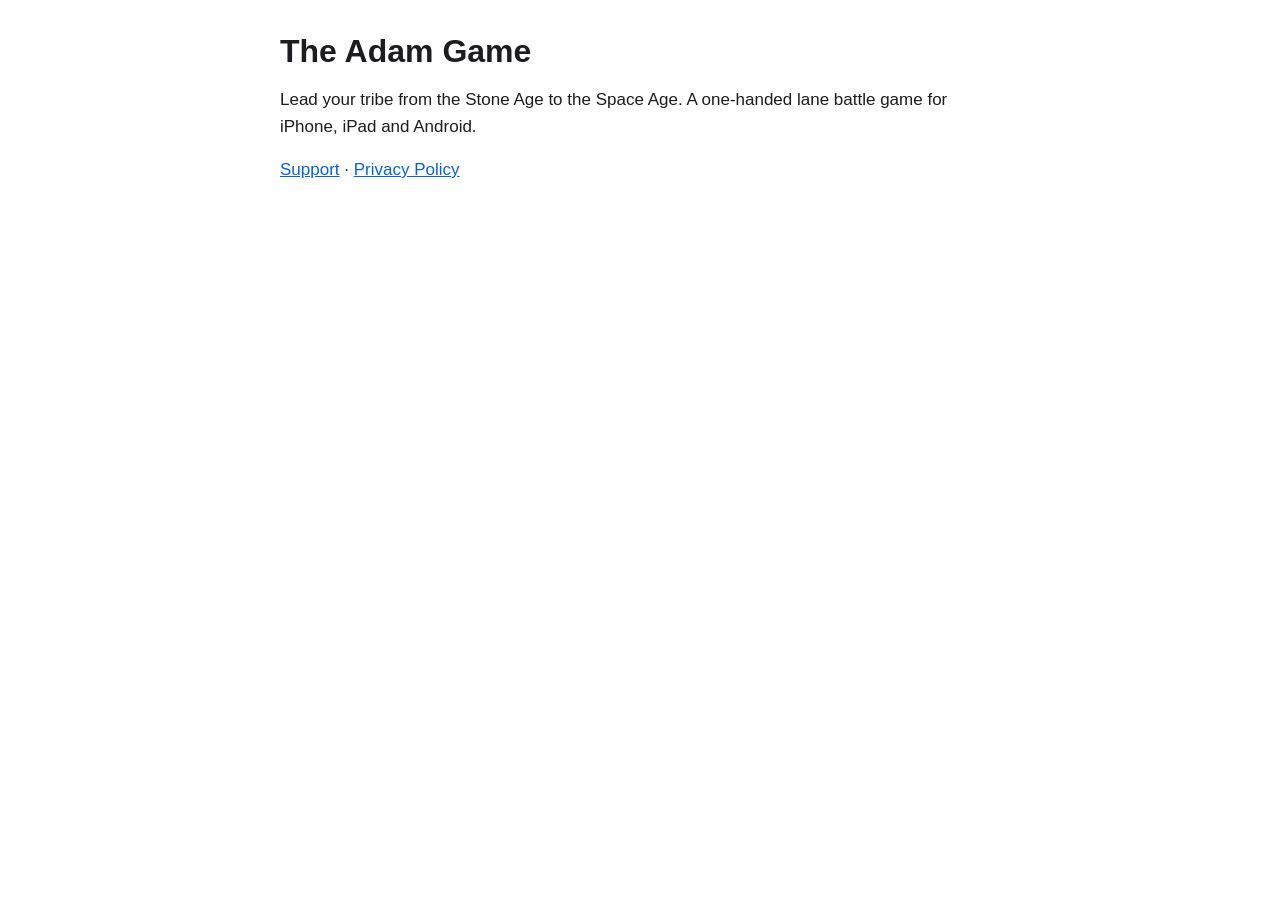
==== index.html @ 847c03eb "Update site" ====
<!doctype html>
<html lang="en">
<head>
<meta charset="utf-8">
<meta name="viewport" content="width=device-width, initial-scale=1">
<title>The Adam Game</title>
<link rel="stylesheet" href="style.css">
</head>
<body>
<main>
<h1>The Adam Game</h1>
<p>Lead your tribe from the Stone Age to the Space Age. A one-handed lane battle game for iPhone, iPad and Android.</p>
<p><a href="support/">Support</a> · <a href="privacy/">Privacy Policy</a></p>
</main>
</body>
</html>
---- style.css ----
:root { color-scheme: light dark; --text: #1d1d1f; --muted: #6e6e73; --line: #d2d2d7; --bg: #fff; --link: #0b63ce; }
@media (prefers-color-scheme: dark) {
  :root { --text: #f5f5f7; --muted: #a1a1a6; --line: #424245; --bg: #161617; --link: #6cb2ff; }
}
body { margin: 0; background: var(--bg); color: var(--text); font: 17px/1.55 -apple-system, BlinkMacSystemFont, "Segoe UI", Roboto, sans-serif; }
main { max-width: 720px; margin: 0 auto; padding: 32px 16px 64px; }
h1 { font-size: 32px; line-height: 1.2; margin: 0 0 8px; }
h2 { font-size: 20px; margin: 32px 0 8px; }
a { color: var(--link); }
hr { border: 0; border-top: 1px solid var(--line); margin: 48px 0; }
table { width: 100%; border-collapse: collapse; font-size: 15px; }
th, td { text-align: left; vertical-align: top; padding: 8px 8px 8px 0; border-bottom: 1px solid var(--line); }
.meta, .lang { color: var(--muted); font-size: 15px; margin-top: 0; }
@media (max-width: 560px) { table, thead, tbody, tr, th, td { display: block; } thead { display: none; } td { border: 0; padding: 2px 0; } tr { border-bottom: 1px solid var(--line); padding: 8px 0; } }
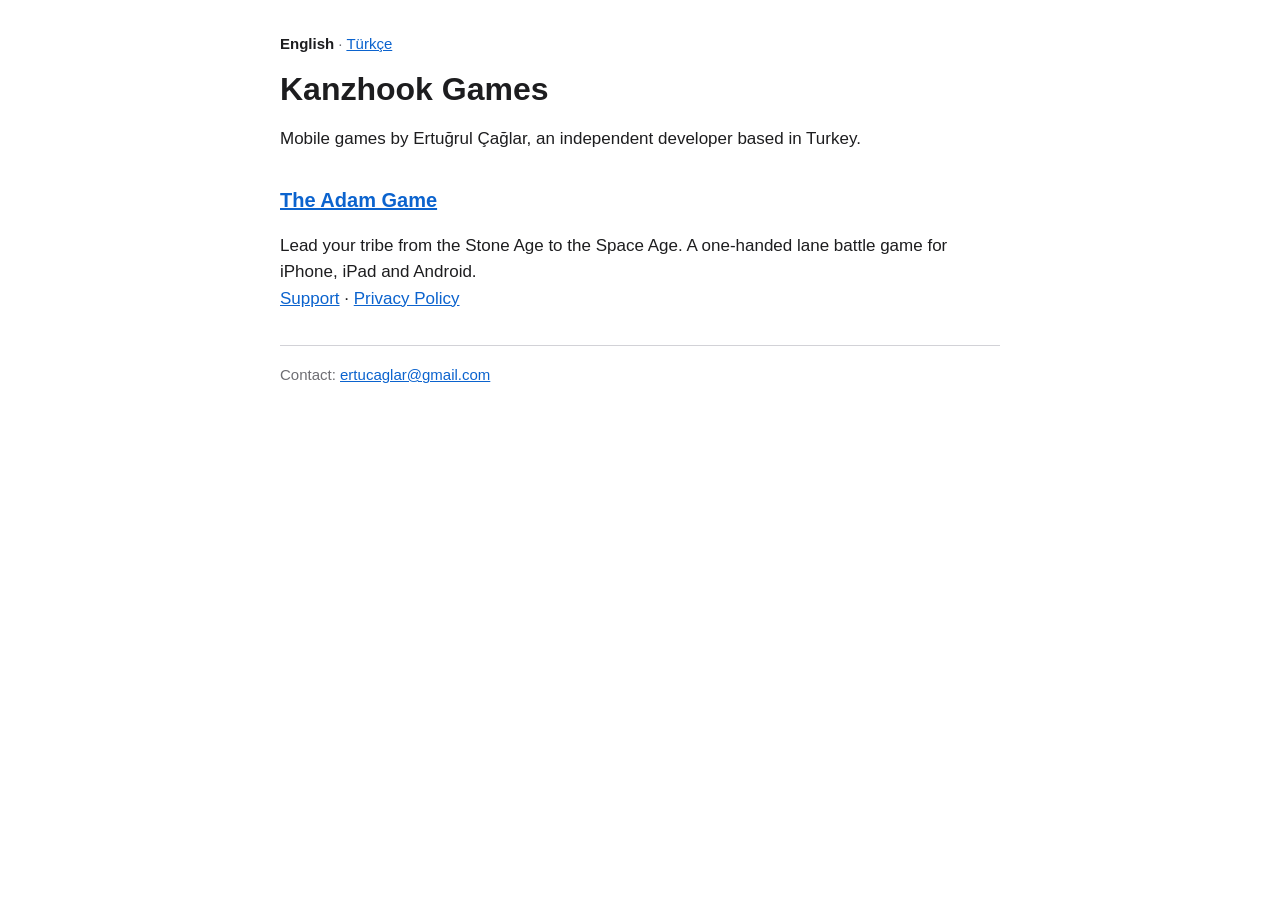
==== commit 55ff22b6: "Update site" ====
--- a/index.html
+++ b/index.html
@@ -3,14 +3,27 @@
 <head>
 <meta charset="utf-8">
 <meta name="viewport" content="width=device-width, initial-scale=1">
-<title>The Adam Game</title>
-<link rel="stylesheet" href="style.css">
+<title>Kanzhook Games</title>
+<link rel="stylesheet" href="/style.css">
+<script src="/site.js"></script>
 </head>
 <body>
 <main>
-<h1>The Adam Game</h1>
-<p>Lead your tribe from the Stone Age to the Space Age. A one-handed lane battle game for iPhone, iPad and Android.</p>
-<p><a href="support/">Support</a> · <a href="privacy/">Privacy Policy</a></p>
+<p class="lang"><a href="?lang=EN" hreflang="en">English</a> · <a href="?lang=TR" hreflang="tr">Türkçe</a></p>
+<h1>Kanzhook Games</h1>
+<p data-lang="en">Mobile games by Ertuğrul Çağlar, an independent developer based in Turkey.</p>
+<p data-lang="tr">Türkiye'de yaşayan bağımsız geliştirici Ertuğrul Çağlar'ın mobil oyunları.</p>
+
+<ul class="games">
+<li>
+<strong><a href="/the-adam-game/">The Adam Game</a></strong>
+<p data-lang="en">Lead your tribe from the Stone Age to the Space Age. A one-handed lane battle game for iPhone, iPad and Android.<br><a href="/the-adam-game/support?lang=EN">Support</a> · <a href="/the-adam-game/privacy?lang=EN">Privacy Policy</a></p>
+<p data-lang="tr">Kabileni Taş Çağı'ndan Uzay Çağı'na taşı. iPhone, iPad ve Android için tek elle oynanan şerit savaşı oyunu.<br><a href="/the-adam-game/support?lang=TR">Destek</a> · <a href="/the-adam-game/privacy?lang=TR">Gizlilik Politikası</a></p>
+</li>
+</ul>
+
+<p class="meta" data-lang="en">Contact: <a href="mailto:ertucaglar@gmail.com">ertucaglar@gmail.com</a></p>
+<p class="meta" data-lang="tr">İletişim: <a href="mailto:ertucaglar@gmail.com">ertucaglar@gmail.com</a></p>
 </main>
 </body>
 </html>
--- a/style.css
+++ b/style.css
@@ -12,3 +12,10 @@
 th, td { text-align: left; vertical-align: top; padding: 8px 8px 8px 0; border-bottom: 1px solid var(--line); }
 .meta, .lang { color: var(--muted); font-size: 15px; margin-top: 0; }
 @media (max-width: 560px) { table, thead, tbody, tr, th, td { display: block; } thead { display: none; } td { border: 0; padding: 2px 0; } tr { border-bottom: 1px solid var(--line); padding: 8px 0; } }
+/* Dil: site.js <html data-lang> yazar; seçilmeyen dilin içeriği gizlenir. Betik çalışmazsa iki dil de görünür. */
+html[data-lang="en"] [data-lang="tr"], html[data-lang="tr"] [data-lang="en"], html[data-lang] hr.lang-split { display: none; }
+html[data-lang="en"] .lang a[hreflang="en"], html[data-lang="tr"] .lang a[hreflang="tr"] { color: var(--text); font-weight: 600; text-decoration: none; }
+.footer { margin-top: 48px; }
+.games { list-style: none; padding: 0; }
+.games li { padding: 16px 0; border-bottom: 1px solid var(--line); }
+.games strong { font-size: 20px; }
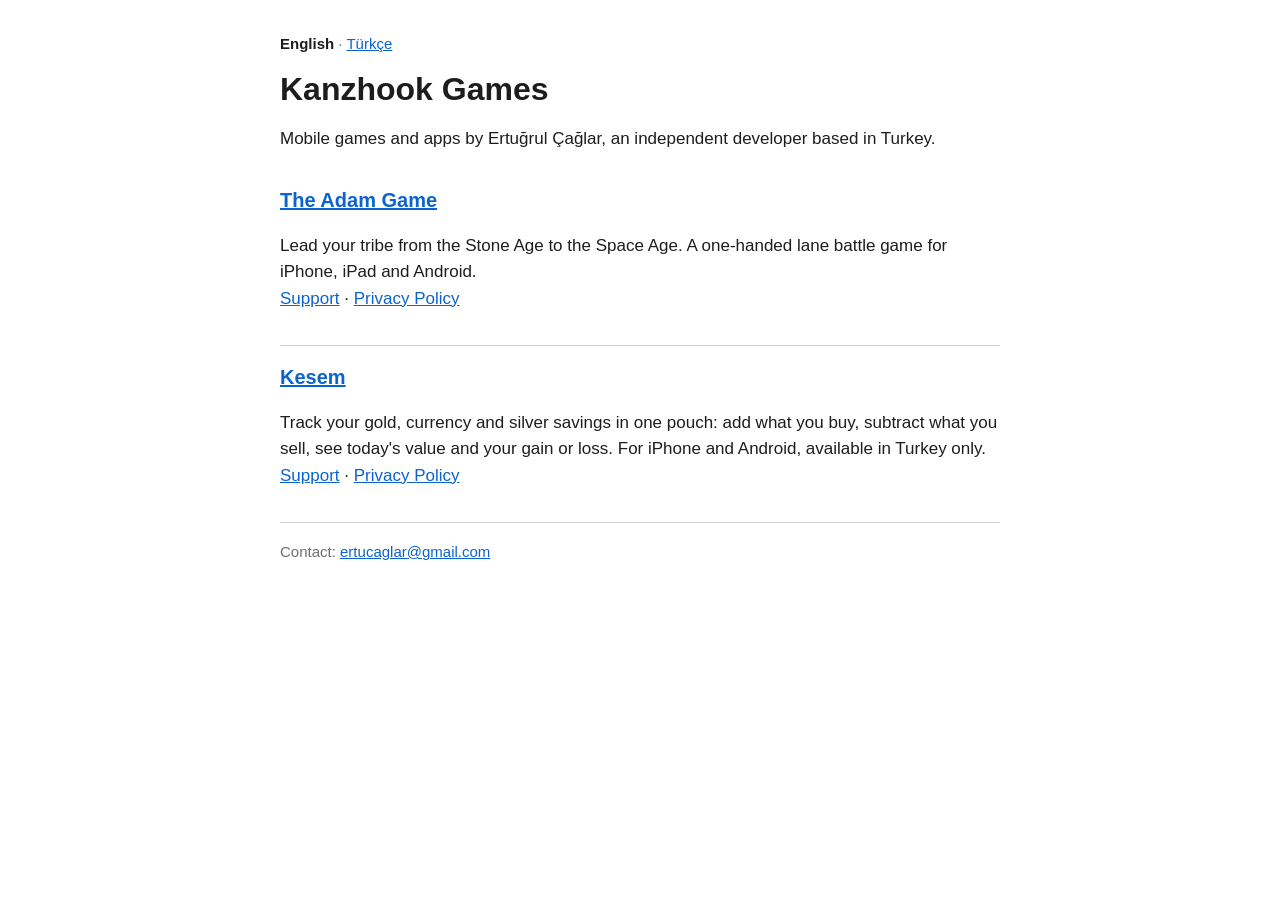
==== commit 0358ff68: "docs: Kesem'in sayfasını, gizlilik politikasını ve destek sayfasını ekle Kesem (altın, döviz ve gümü" ====
--- a/index.html
+++ b/index.html
@@ -11,14 +11,19 @@
 <main>
 <p class="lang"><a href="?lang=EN" hreflang="en">English</a> · <a href="?lang=TR" hreflang="tr">Türkçe</a></p>
 <h1>Kanzhook Games</h1>
-<p data-lang="en">Mobile games by Ertuğrul Çağlar, an independent developer based in Turkey.</p>
-<p data-lang="tr">Türkiye'de yaşayan bağımsız geliştirici Ertuğrul Çağlar'ın mobil oyunları.</p>
+<p data-lang="en">Mobile games and apps by Ertuğrul Çağlar, an independent developer based in Turkey.</p>
+<p data-lang="tr">Türkiye'de yaşayan bağımsız geliştirici Ertuğrul Çağlar'ın mobil oyunları ve uygulamaları.</p>
 
 <ul class="games">
 <li>
 <strong><a href="/the-adam-game/">The Adam Game</a></strong>
 <p data-lang="en">Lead your tribe from the Stone Age to the Space Age. A one-handed lane battle game for iPhone, iPad and Android.<br><a href="/the-adam-game/support?lang=EN">Support</a> · <a href="/the-adam-game/privacy?lang=EN">Privacy Policy</a></p>
 <p data-lang="tr">Kabileni Taş Çağı'ndan Uzay Çağı'na taşı. iPhone, iPad ve Android için tek elle oynanan şerit savaşı oyunu.<br><a href="/the-adam-game/support?lang=TR">Destek</a> · <a href="/the-adam-game/privacy?lang=TR">Gizlilik Politikası</a></p>
+</li>
+<li>
+<strong><a href="/kesem/">Kesem</a></strong>
+<p data-lang="en">Track your gold, currency and silver savings in one pouch: add what you buy, subtract what you sell, see today's value and your gain or loss. For iPhone and Android, available in Turkey only.<br><a href="/kesem/support?lang=EN">Support</a> · <a href="/kesem/privacy?lang=EN">Privacy Policy</a></p>
+<p data-lang="tr">Altın, döviz ve gümüş birikimini tek kesede takip et: aldığını ekle, bozdurduğunu düş, bugünkü değerini ve kâr/zararını gör. iPhone ve Android için, yalnızca Türkiye'de.<br><a href="/kesem/support?lang=TR">Destek</a> · <a href="/kesem/privacy?lang=TR">Gizlilik Politikası</a></p>
 </li>
 </ul>
 
